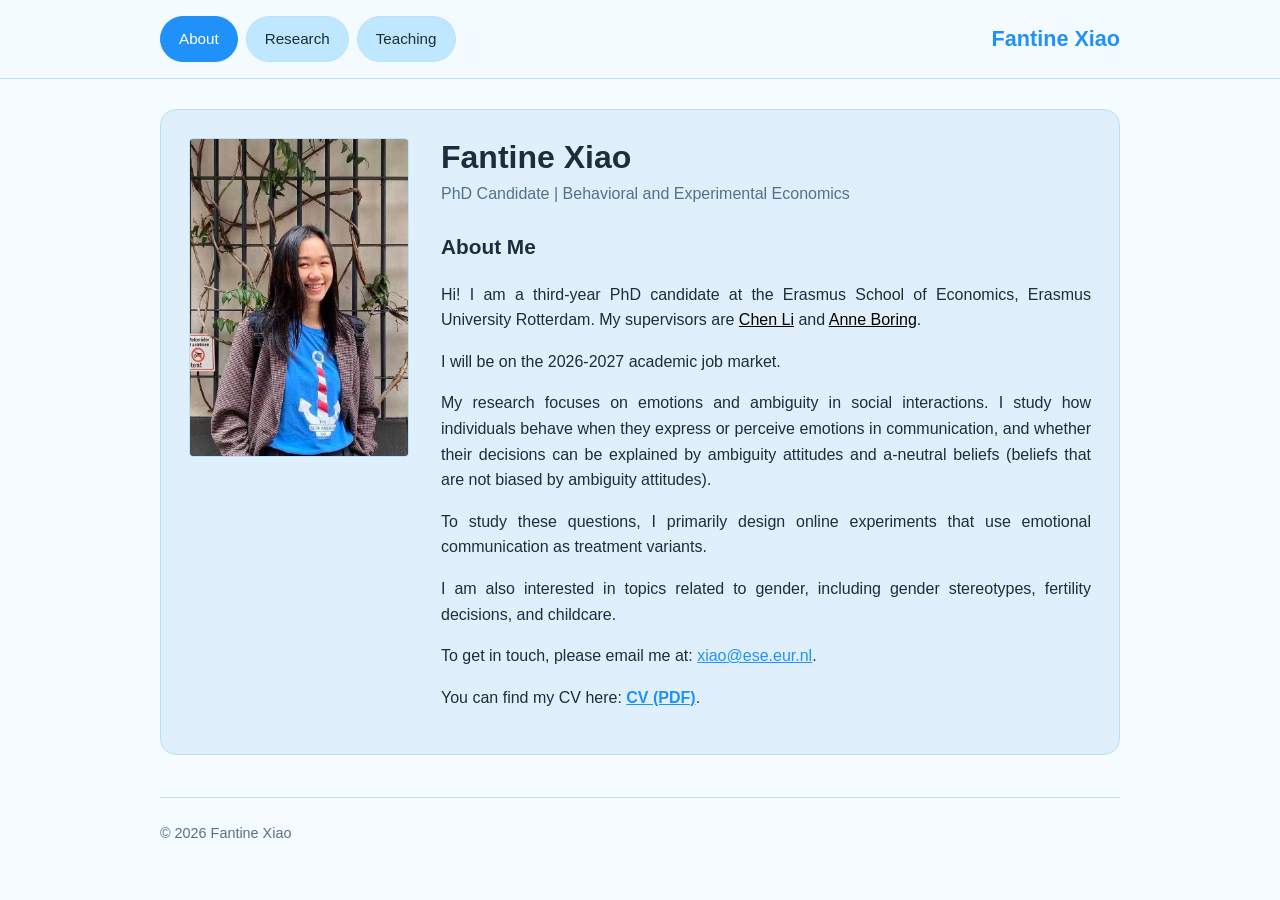
==== index.html @ e6337f96 "Update about page links and job market note" ====
<!doctype html>
<html lang="en">
  <head>
    <meta charset="utf-8">
    <meta name="viewport" content="width=device-width, initial-scale=1">
    <meta
      name="description"
      content="Personal academic website with about, research, and teaching information."
    >
    <title>Fantine Xiao</title>
    <link rel="stylesheet" href="styles.css">
  </head>
  <body>
    <main class="page">
      <header class="top-bar">
        <div class="top-bar-inner">
          <nav class="tabs" aria-label="Website sections">
            <button class="tab-button active" type="button" data-tab="about">About</button>
            <button class="tab-button" type="button" data-tab="research">Research</button>
            <button class="tab-button" type="button" data-tab="teaching">Teaching</button>
          </nav>
          <a class="site-name" href="#about" data-tab-link="about">Fantine Xiao</a>
        </div>
      </header>

      <section class="tab-panel active" id="about">
        <div class="about-layout">
          <div class="profile-column">
            <img class="profile-photo" src="profile_photo.JPG" alt="Profile photo of Fantine Xiao">
          </div>
          <div>
            <h1>Fantine Xiao</h1>
            <p class="subtitle">PhD Candidate | Behavioral and Experimental Economics</p>
            <h2>About Me</h2>
            <p>
              Hi! I am a third-year PhD candidate at the Erasmus School of
              Economics, Erasmus University Rotterdam.
              My supervisors are
              <a class="text-link" href="https://sites.google.com/site/1stfunlichen1415/">Chen Li</a>
              and <a class="text-link" href="https://www.anneboring.com/">Anne Boring</a>.
            </p>
            <p>
              I will be on the 2026-2027 academic job market.
            </p>
            <p>
              My research focuses on emotions and ambiguity in social interactions.
              I study how individuals behave when they express or perceive emotions
              in communication, and whether their decisions can be explained by
              ambiguity attitudes and a-neutral
              beliefs (beliefs that are not biased by ambiguity attitudes).
            </p>
            <p>
              To study these questions, I primarily design online experiments that use
              emotional communication as treatment variants.
            </p>
            <p>
              I am also interested in topics related to gender, including gender
              stereotypes, fertility decisions, and childcare.
            </p>
            <p>
              To get in touch, please email me at:
              <a href="mailto:xiao@ese.eur.nl">xiao@ese.eur.nl</a>.
            </p>
            <p>
              You can find my CV here:
              <a class="cv-link" href="CV_FantineXiao.pdf" target="_blank" rel="noopener">CV (PDF)</a>.
            </p>
          </div>
        </div>
      </section>

      <section class="tab-panel" id="research">
        <div class="content-window">
          <h2 class="section-heading-line">Work in Progress</h2>
          <article>
            <h4>Emotional Communication and Trust: Valence, Beliefs, and Ambiguity Attitudes</h4>
            <p class="paper-meta">Job Market Paper</p>
            <details class="abstract">
              <summary>Abstract</summary>
              <p>
                This project studies whether opportunities to communicate a trustor's
                emotions affect their trust behavior in a modified trust game. I also
                investigate whether the impact of emotional communication varies by
                valence (positive or negative) and by the flexibility of emotional
                communication (restricted to sending one valence or free to choose
                between two valences). In an online experiment with 400 participants,
                I elicit trustors' decisions to trust, ambiguity attitudes, and beliefs
                using the belief hedge method. The results suggest that access to
                emotional communication has limited average effects on trust, while
                participants expect higher returns from the partner than under no
                communication. Greater flexibility in emotional communication leads
                to greater ambiguity insensitivity.
              </p>
            </details>
          </article>
          <article>
            <h4>Anger as a Signal: Decomposing the Affective, Inferential, and Ambiguity Channels in Negotiation</h4>
            <p class="paper-meta">with David Gonzalez-Jimenez and Chen Li</p>
            <details class="abstract">
              <summary>Abstract</summary>
              <p>
                Emotional expressions in negotiation, such as anger expressions, can
                influence strategic behavior, but the underlying mechanisms remain
                unclear. This paper develops a structural behavioral framework and
                uses an online experiment (N = 800) with a 2 &times; 2 between-subjects
                design varying the counterpart's anger expression and gender. We find that
                anger expressions have no significant overall effect on final offers
                because they reduce altruism while increasing beliefs about the
                counterpart's reservation price, with these two channels largely
                offsetting each other. Anger expressions also reduce perceived social
                ambiguity, especially when expressed by male counterparts, suggesting
                that male anger expressions are perceived as more diagnostic signals
                in negotiation.
              </p>
            </details>
          </article>
          <article>
            <h4>The Necessity of Reconciling Choice Inconsistencies and the Dangers of Doing It Mechanistically</h4>
            <p class="paper-meta">with Chen Li, Julia Rose and Peter P. Wakker</p>
          </article>
        </div>
      </section>

      <section class="tab-panel" id="teaching">
        <div class="content-window">
          <h2 class="section-heading-line">Teaching</h2>

          <section class="teaching-group">
            <h3>Erasmus School of Economics, Erasmus University Rotterdam</h3>
            <article class="teaching-item">
              <h4>2025/2026 Behavioral Economics (Bachelor, Year 3)</h4>
              <p>Lecture on decision-making under risk and uncertainty</p>
            </article>
            <article class="teaching-item">
              <h4>2024/2025 Behavioral Economics (Bachelor, Year 3)</h4>
              <p>Lecture on gender in behavioral economics</p>
            </article>
            <article class="teaching-item">
              <h4>2023/2024 Experimental Economics (Master's)</h4>
              <p>Lecture on field experiments</p>
            </article>
            <article class="teaching-item">
              <h4>2023-2026 Bachelor's Thesis Supervision in Behavioral Economics</h4>
            </article>
            <article class="teaching-item">
              <h4>2023-2026 Master's Thesis Supervision in Behavioral Economics</h4>
            </article>
          </section>

          <section class="teaching-group">
            <h3>Erasmus University College</h3>
            <article class="teaching-item">
              <h4>2025/2026 Behavioral Economics (Bachelor, Year 3)</h4>
              <p>Lecture on time preferences</p>
            </article>
          </section>
        </div>
      </section>
    </main>

    <footer class="footer">
      <p>&copy; <span id="year"></span> Fantine Xiao</p>
    </footer>

    <script src="script.js"></script>
  </body>
</html>
---- styles.css ----
:root {
  --text: #1d2d3a;
  --muted: #557086;
  --line: #b8e1ff;
  --background: rgb(245, 251, 255);
  --soft-background: #d8f0ff;
  --accent: rgb(33, 145, 250);
  --accent-dark: #006eb8;
  --tab-blue: #bfe7ff;
  --tab-active: rgb(33, 145, 250);
}

* {
  box-sizing: border-box;
}

body {
  margin: 0;
  color: var(--text);
  background: var(--background);
  font-family: Aptos, "Segoe UI", Arial, sans-serif;
  font-size: 16px;
  line-height: 1.6;
}

html {
  overflow-y: scroll;
}

a {
  color: var(--accent);
}

.text-link,
.text-link:visited {
  color: #000000;
}

.page,
.footer {
  width: min(1200px, 75vw);
  margin: 0 auto;
}

.about-layout,
.content-window {
  display: grid;
  padding: 28px;
  background: #dff0fc;
  border: 1px solid #b9ddf5;
  border-radius: 16px;
}

.about-layout {
  grid-template-columns: 220px minmax(0, 1fr);
  gap: 32px;
  align-items: start;
}

.profile-column {
  display: grid;
  gap: 18px;
  justify-items: center;
}

.content-window {
  gap: 0;
  background: #edf8ff;
  border-color: #d2ebfb;
}

.profile-photo {
  width: 220px;
  height: auto;
  object-fit: contain;
  border: 1px solid var(--line);
  border-radius: 4px;
  background: #ffffff;
}

h1,
h2,
h3,
h4,
p {
  margin-top: 0;
}

.tab-panel p {
  text-align: justify;
}

h1 {
  margin-bottom: 4px;
  font-size: 2rem;
  line-height: 1.2;
}

h2 {
  margin-bottom: 18px;
  font-size: 1.3rem;
}

.section-heading-line {
  padding-bottom: 10px;
  border-bottom: 2px solid var(--accent-dark);
}

h3 {
  margin-bottom: 6px;
  font-size: 1rem;
}

h4 {
  margin-bottom: 4px;
  font-size: 1rem;
}

.paper-meta {
  margin-bottom: 10px;
  color: var(--muted);
  font-style: italic;
  text-align: left;
}

.abstract {
  margin-top: 10px;
}

.abstract summary {
  display: inline-flex;
  color: var(--accent);
  font-weight: 700;
  cursor: pointer;
}

.abstract summary:hover,
.abstract summary:focus-visible {
  color: var(--accent-dark);
}

.abstract p {
  margin: 10px 0 0;
  color: #234b68;
}

.subtitle {
  margin-bottom: 24px;
  color: var(--muted);
}

.section-title-row {
  display: flex;
  align-items: baseline;
  justify-content: space-between;
  gap: 18px;
  margin-bottom: 18px;
}

.section-title-row h2 {
  margin-bottom: 0;
}

.cv-link {
  font-weight: 700;
}

.links {
  display: flex;
  flex-wrap: wrap;
  gap: 10px 18px;
  margin-bottom: 0;
}

.top-bar {
  position: sticky;
  top: 0;
  z-index: 2;
  width: 100vw;
  margin-left: calc(50% - 50vw);
  margin-right: calc(50% - 50vw);
  background: rgba(245, 251, 255, 0.94);
  border-bottom: 1px solid var(--line);
}

.top-bar-inner {
  width: min(1200px, 75vw);
  margin: 0 auto;
  display: flex;
  align-items: center;
  justify-content: space-between;
  flex-wrap: wrap;
  gap: 12px 24px;
  min-height: 68px;
  padding: 16px 0;
}

.tabs {
  display: flex;
  flex-wrap: wrap;
  gap: 8px;
}

.site-name,
.site-name:visited {
  color: var(--tab-active);
  font-family: "Arial Black", Arial, Helvetica, sans-serif;
  font-size: 1.35rem;
  font-weight: 900;
  text-decoration: none;
}

.site-name:hover,
.site-name:focus-visible {
  color: var(--accent-dark);
}

.tab-button {
  padding: 10px 18px;
  border: 1px solid var(--line);
  border-radius: 999px;
  color: var(--text);
  background: var(--tab-blue);
  font: inherit;
  font-size: 0.95rem;
  cursor: pointer;
}

.tab-button:hover,
.tab-button:focus-visible {
  border-color: var(--accent-dark);
}

.tab-button.active {
  color: #ffffff;
  background: var(--tab-active);
  border-color: var(--tab-active);
}

.tab-panel {
  display: none;
  padding: 30px 0 42px;
}

.tab-panel.active {
  display: block;
}

article + article {
  margin-top: 24px;
  padding-top: 24px;
  border-top: 1px solid var(--line);
}

.teaching-group + .teaching-group {
  margin-top: 34px;
  padding-top: 24px;
  border-top: 1px solid var(--line);
}

.teaching-item + .teaching-item {
  margin-top: 14px;
}

.teaching-item h4 {
  margin-bottom: 2px;
  font-weight: 400;
}

.teaching-item p {
  margin-bottom: 0;
}

.footer {
  padding: 24px 0 36px;
  color: var(--muted);
  font-size: 0.9rem;
  border-top: 1px solid var(--line);
}

.footer p {
  margin-bottom: 0;
}

@media (max-width: 560px) {
  body {
    font-size: 15px;
  }

  .about-layout {
    grid-template-columns: 1fr;
  }

  .profile-photo {
    width: 180px;
  }

  .tab-button {
    flex: 1 1 auto;
  }
}

@media (max-width: 900px) {
  .page,
  .footer,
  .top-bar-inner {
    width: calc(100% - 32px);
  }
}
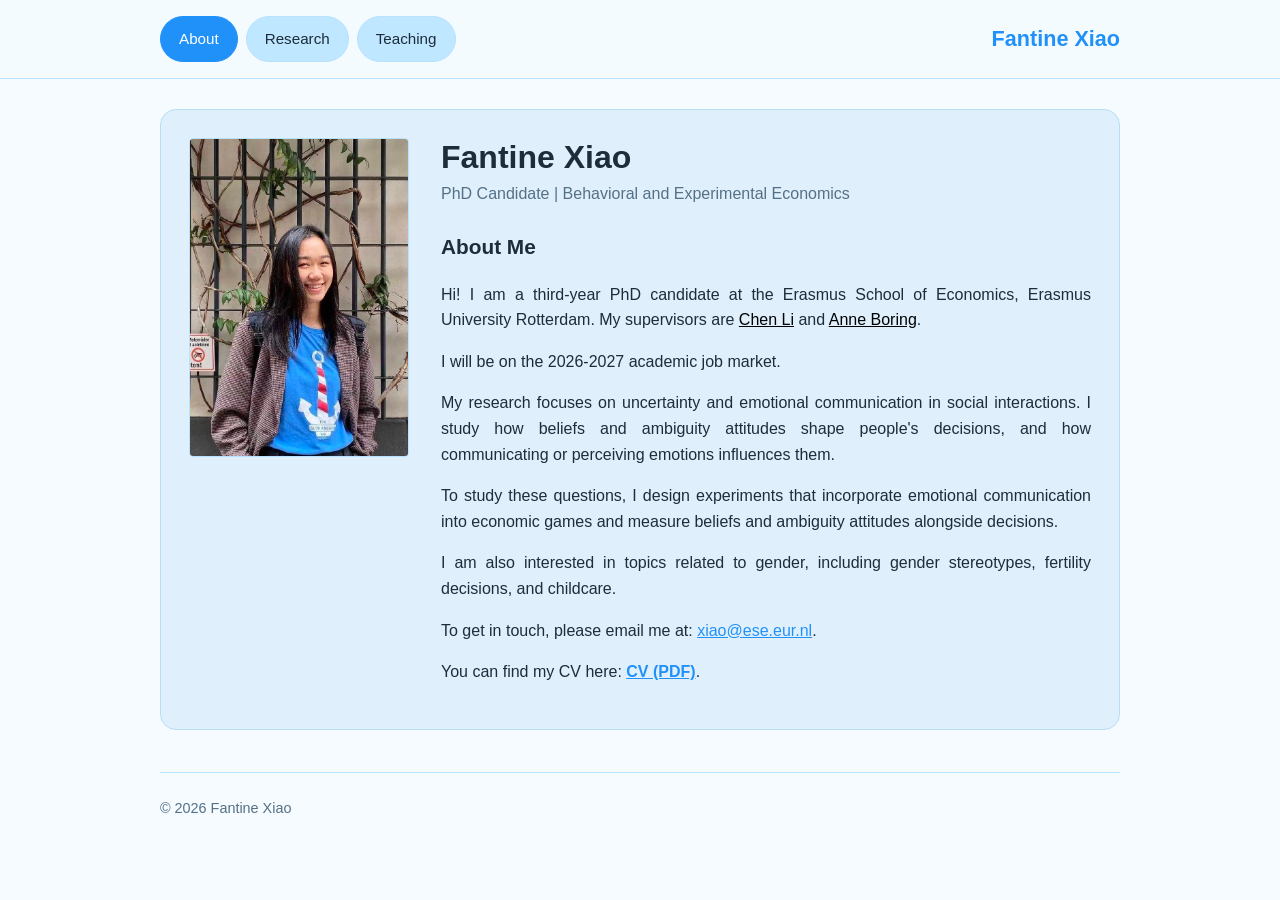
==== commit 669e575f: "Update research introduction and CV download" ====
--- a/index.html
+++ b/index.html
@@ -43,15 +43,14 @@
               I will be on the 2026-2027 academic job market.
             </p>
             <p>
-              My research focuses on emotions and ambiguity in social interactions.
-              I study how individuals behave when they express or perceive emotions
-              in communication, and whether their decisions can be explained by
-              ambiguity attitudes and a-neutral
-              beliefs (beliefs that are not biased by ambiguity attitudes).
+              My research focuses on uncertainty and emotional communication in social interactions.
+              I study how beliefs and ambiguity attitudes shape people's decisions,
+              and how communicating or perceiving emotions influences them.
             </p>
             <p>
-              To study these questions, I primarily design online experiments that use
-              emotional communication as treatment variants.
+              To study these questions, I design experiments that incorporate emotional
+              communication into economic games and measure beliefs and ambiguity attitudes
+              alongside decisions.
             </p>
             <p>
               I am also interested in topics related to gender, including gender
@@ -63,7 +62,7 @@
             </p>
             <p>
               You can find my CV here:
-              <a class="cv-link" href="CV_FantineXiao.pdf" target="_blank" rel="noopener">CV (PDF)</a>.
+              <a class="cv-link" href="cv_xiao.pdf" target="_blank" rel="noopener">CV (PDF)</a>.
             </p>
           </div>
         </div>
@@ -73,23 +72,26 @@
         <div class="content-window">
           <h2 class="section-heading-line">Work in Progress</h2>
           <article>
-            <h4>Emotional Communication and Trust: Valence, Beliefs, and Ambiguity Attitudes</h4>
+            <h4>Telling You How I Would Feel: Emotional Communication and Uncertainty in Trust</h4>
             <p class="paper-meta">Job Market Paper</p>
             <details class="abstract">
               <summary>Abstract</summary>
               <p>
-                This project studies whether opportunities to communicate a trustor's
-                emotions affect their trust behavior in a modified trust game. I also
-                investigate whether the impact of emotional communication varies by
-                valence (positive or negative) and by the flexibility of emotional
-                communication (restricted to sending one valence or free to choose
-                between two valences). In an online experiment with 400 participants,
-                I elicit trustors' decisions to trust, ambiguity attitudes, and beliefs
-                using the belief hedge method. The results suggest that access to
-                emotional communication has limited average effects on trust, while
-                participants expect higher returns from the partner than under no
-                communication. Greater flexibility in emotional communication leads
-                to greater ambiguity insensitivity.
+                Trust requires engaging with uncertainty about others&rsquo; reciprocity.
+                Emotional communication may shape how people perceive and evaluate this
+                uncertainty, yet many social environments constrain emotional expression.
+                This paper examines whether communicating anticipated feelings affects
+                willingness to trust. It considers three channels using the incentivized
+                belief hedge method: belief, ambiguity aversion, and ambiguity-generated
+                insensitivity. In a preregistered modified trust game, 350 U.S.-based
+                Prolific participants are randomly assigned to one of four conditions: no
+                message, happy message, disappointed message, or a choice between the two.
+                Overall, emotional communication modestly increases expected returns but
+                does not significantly affect trust or actual returns. Its effects on
+                attitudes vary by emotion: happiness message increases ambiguity seeking,
+                while disappointment message reduces a-insensitivity. These findings show
+                that structured anticipated-emotion messages reshape how people perceive
+                and evaluate uncertainty surrounding trust.
               </p>
             </details>
           </article>
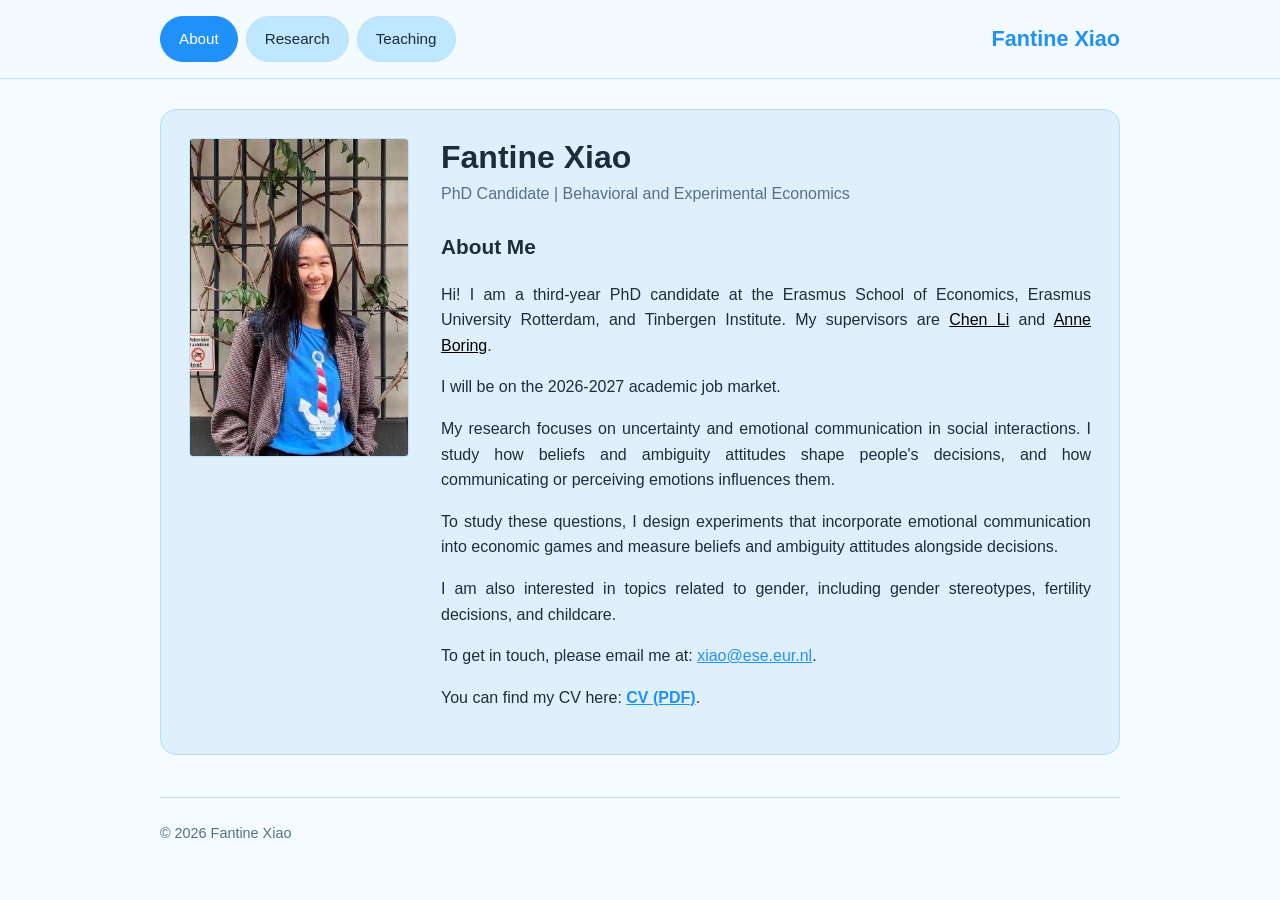
==== commit bd16af0e: "Update CV and Tinbergen Institute affiliation" ====
--- a/index.html
+++ b/index.html
@@ -34,7 +34,7 @@
             <h2>About Me</h2>
             <p>
               Hi! I am a third-year PhD candidate at the Erasmus School of
-              Economics, Erasmus University Rotterdam.
+              Economics, Erasmus University Rotterdam, and Tinbergen Institute.
               My supervisors are
               <a class="text-link" href="https://sites.google.com/site/1stfunlichen1415/">Chen Li</a>
               and <a class="text-link" href="https://www.anneboring.com/">Anne Boring</a>.
